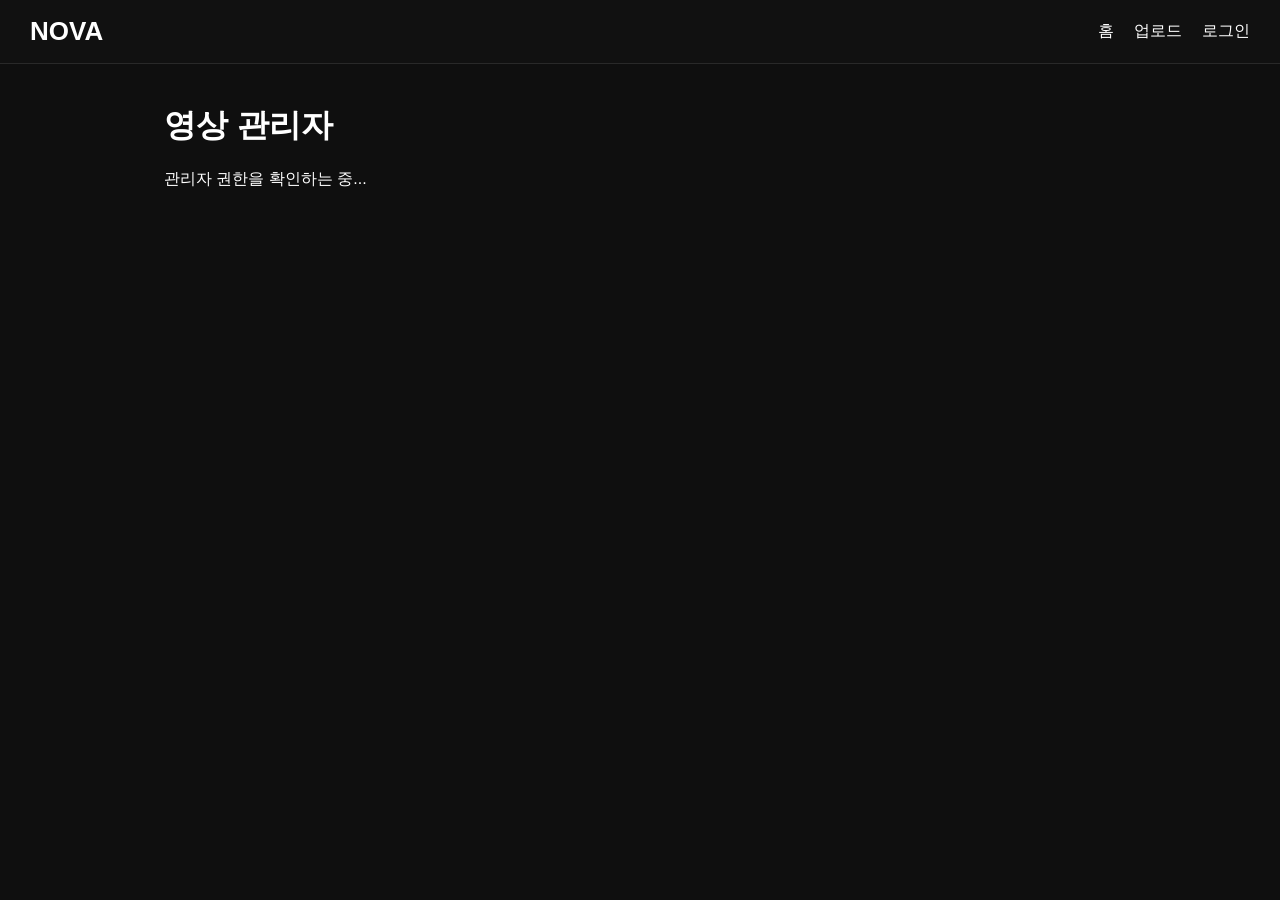
==== frontend/admin.html @ 3b0f762c "Add admin video management page" ====
<!DOCTYPE html>
<html lang="ko">
<head>
    <meta charset="UTF-8">
    <meta name="viewport" content="width=device-width, initial-scale=1.0">
    <title>NOVA 관리자</title>
    <link rel="stylesheet" href="style.css">
    <style>
        .admin-container { max-width: 1000px; margin: 40px auto; padding: 0 24px; }
        .admin-list { display: grid; gap: 12px; }
        .admin-video { display: flex; align-items: center; justify-content: space-between; gap: 20px; padding: 18px; background: #1b1b1b; border: 1px solid #333; border-radius: 8px; }
        .admin-video h2 { margin: 0 0 8px; font-size: 18px; }
        .admin-video p { margin: 0; color: #aaa; overflow-wrap: anywhere; }
        .admin-video button { flex: 0 0 auto; padding: 10px 16px; border: 0; border-radius: 5px; background: #a83232; color: white; cursor: pointer; }
        .admin-video button:disabled { opacity: .6; cursor: wait; }
        @media (max-width: 600px) { .admin-video { align-items: flex-start; flex-direction: column; } }
    </style>
</head>
<body>
<header class="navbar">
    <div class="logo">NOVA</div>
    <div class="nav-buttons"><a href="index.html">홈</a><a href="upload.html">업로드</a><a id="authLink" href="login.html">로그인</a></div>
</header>
<main class="admin-container">
    <h1>영상 관리자</h1>
    <p id="status" aria-live="polite">관리자 권한을 확인하는 중...</p>
    <section id="videoList" class="admin-list" aria-live="polite"></section>
</main>
<script type="module">
import { supabase } from "./supabase.js";
import { API_BASE_URL } from "./api-config.js";

const status = document.getElementById("status");
const videoList = document.getElementById("videoList");
const authLink = document.getElementById("authLink");
let accessToken = null;

function updateAuthLink(session) {
    if (session) {
        authLink.textContent = "로그아웃";
        authLink.href = "#logout";
        authLink.onclick = async event => {
            event.preventDefault();
            await supabase.auth.signOut();
            location.href = "index.html";
        };
    } else {
        authLink.textContent = "로그인";
        authLink.href = "login.html";
        authLink.onclick = null;
    }
}

async function apiRequest(url, options = {}) {
    const response = await fetch(url, {
        ...options,
        headers: { Authorization: `Bearer ${accessToken}`, ...(options.headers || {}) }
    });
    const result = await response.json().catch(() => ({}));
    if (!response.ok) throw new Error(result.detail || result.message || `요청 실패 (${response.status})`);
    return result;
}

function renderVideos(videos) {
    videoList.replaceChildren();
    if (!videos.length) {
        status.textContent = "등록된 영상이 없습니다.";
        return;
    }
    status.textContent = `전체 영상 ${videos.length}개`;
    for (const video of videos) {
        const row = document.createElement("article");
        row.className = "admin-video";
        const details = document.createElement("div");
        const title = document.createElement("h2");
        title.textContent = video.title || "제목 없음";
        const meta = document.createElement("p");
        meta.textContent = `ID: ${video.id} · 업로더: ${video.user_id || "정보 없음"}`;
        details.append(title, meta);
        const remove = document.createElement("button");
        remove.type = "button";
        remove.textContent = "영상 삭제";
        remove.addEventListener("click", () => deleteVideo(video, remove));
        row.append(details, remove);
        videoList.appendChild(row);
    }
}

async function loadVideos() {
    status.textContent = "관리자 권한을 확인하는 중...";
    try {
        const videos = await apiRequest(`${API_BASE_URL}/api/admin/videos`);
        renderVideos(videos);
    } catch (error) {
        status.textContent = error.message;
        videoList.replaceChildren();
    }
}

async function deleteVideo(video, button) {
    if (!confirm(`'${video.title}' 영상을 삭제할까요? 저장된 영상 파일도 함께 삭제됩니다.`)) return;
    button.disabled = true;
    button.textContent = "삭제 중...";
    try {
        await apiRequest(`${API_BASE_URL}/api/admin/videos/${encodeURIComponent(video.id)}`, { method: "DELETE" });
        await loadVideos();
    } catch (error) {
        status.textContent = `삭제 실패: ${error.message}`;
        button.disabled = false;
        button.textContent = "영상 삭제";
    }
}

const { data: { session } } = await supabase.auth.getSession();
updateAuthLink(session);
if (!session) {
    status.textContent = "관리자 로그인이 필요합니다. 로그인 후 다시 접속하세요.";
} else {
    accessToken = session.access_token;
    await loadVideos();
}
</script>
</body>
</html>
---- frontend/style.css ----
* {
    box-sizing: border-box;
}

body {
    margin: 0;
    font-family: Arial, sans-serif;
    background: #0f0f0f;
    color: white;
}

.navbar {
    height: 64px;
    display: flex;
    align-items: center;
    padding: 0 30px;
    border-bottom: 1px solid #292929;
    background: #111;
}

.logo {
    font-size: 26px;
    font-weight: bold;
    margin-right: 40px;
}

.search {
    display: flex;
    flex: 1;
    max-width: 600px;
}

.search input {
    flex: 1;
    padding: 12px;
    border: 1px solid #444;
    background: #1c1c1c;
    color: white;
    outline: none;
}

.search button {
    padding: 0 20px;
    border: none;
    background: #333;
    color: white;
    cursor: pointer;
}

.nav-buttons {
    margin-left: auto;
    display: flex;
    gap: 20px;
}

.nav-buttons a {
    color: white;
    text-decoration: none;
}

.container {
    padding: 30px;
}

.container h1 {
    margin-bottom: 25px;
}

.video-grid {
    display: grid;
    grid-template-columns: repeat(3, 1fr);
    gap: 25px;
}

.video-card {
    cursor: pointer;
}

.thumbnail {
    height: 190px;
    background: #242424;
    display: flex;
    align-items: center;
    justify-content: center;
    font-size: 28px;
    font-weight: bold;
    border-radius: 8px;
}

.video-card h2 {
    font-size: 17px;
    margin: 10px 0 5px;
}

.video-card p {
    margin: 0;
    color: #999;
    font-size: 14px;
}

@media (max-width: 800px) {
    .video-grid {
        grid-template-columns: 1fr;
    }

    .search {
        display: none;
    }
}
.upload-container {
    max-width: 700px;
    margin: 60px auto;
    padding: 30px;
}

.upload-container h1 {
    margin-bottom: 30px;
}

.upload-container input {
    display: block;
    margin-bottom: 20px;
}

.upload-container button {
    padding: 12px 25px;
    border: none;
    background: #333;
    color: white;
    cursor: pointer;
    border-radius: 5px;
}

.upload-container button:hover {
    background: #444;
}

#message {
    margin-top: 20px;
    color: #aaa;
}
.thumbnail-video {
    width: 100%;
    height: 190px;
    object-fit: cover;
    background: #242424;
    border-radius: 8px;
}

.player-container {
    max-width: 1000px;
    margin: 40px auto;
    padding: 20px;
}

.player-container video {
    width: 100%;
    max-height: 600px;
    background: black;
    border-radius: 8px;
}

.player-container h1 {
    margin-top: 20px;
}
.player-page {
    max-width: 1100px;
    margin: 40px auto;
    padding: 0 25px;
}

.player {
    width: 100%;
    background: #000;
    border-radius: 10px;
    overflow: hidden;
}

.player video {
    display: block;
    width: 100%;
    max-height: 650px;
    background: #000;
}

.player-page h1 {
    margin-top: 22px;
    margin-bottom: 8px;
    font-size: 24px;
}

#videoInfo {
    color: #999;
    margin: 0;
}
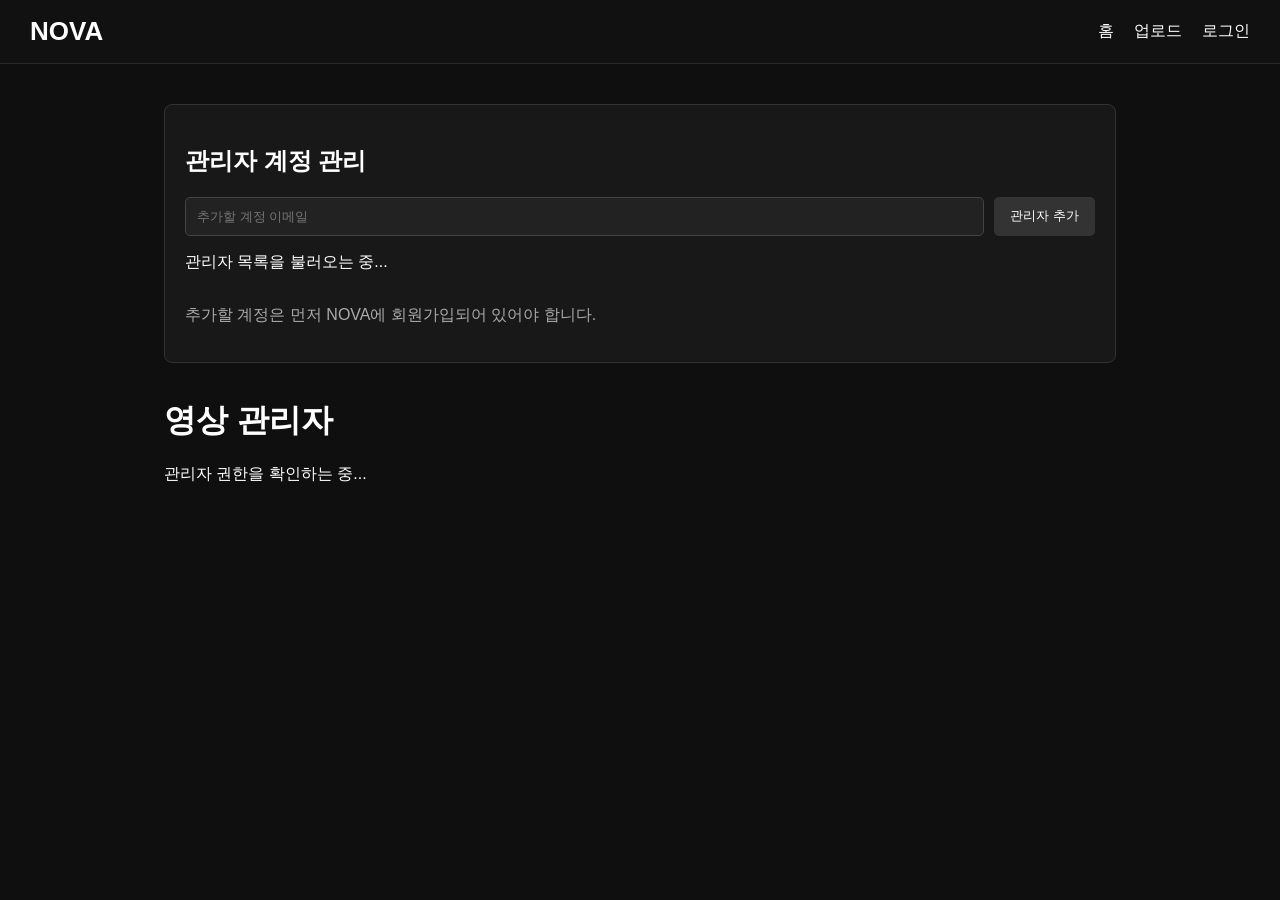
==== commit 3dfc10b2: "Add admin management and signup nicknames" ====
--- a/frontend/admin.html
+++ b/frontend/admin.html
@@ -13,6 +13,11 @@
         .admin-video p { margin: 0; color: #aaa; overflow-wrap: anywhere; }
         .admin-video button { flex: 0 0 auto; padding: 10px 16px; border: 0; border-radius: 5px; background: #a83232; color: white; cursor: pointer; }
         .admin-video button:disabled { opacity: .6; cursor: wait; }
+        .admin-managers { margin: 0 0 36px; padding: 20px; background: #181818; border: 1px solid #333; border-radius: 8px; }
+        .admin-managers form { display: flex; gap: 10px; }
+        .admin-managers input { flex: 1; min-width: 0; padding: 11px; background: #222; color: white; border: 1px solid #444; border-radius: 5px; }
+        .admin-managers button { padding: 10px 16px; color: white; background: #333; border: 0; border-radius: 5px; cursor: pointer; }
+        .admin-managers > p:last-child { color: #aaa; }
         @media (max-width: 600px) { .admin-video { align-items: flex-start; flex-direction: column; } }
     </style>
 </head>
@@ -22,6 +27,16 @@
     <div class="nav-buttons"><a href="index.html">홈</a><a href="upload.html">업로드</a><a id="authLink" href="login.html">로그인</a></div>
 </header>
 <main class="admin-container">
+    <section class="admin-managers">
+        <h2>관리자 계정 관리</h2>
+        <form id="adminForm">
+            <input id="adminEmail" type="email" placeholder="추가할 계정 이메일" required>
+            <button type="submit">관리자 추가</button>
+        </form>
+        <p id="adminStatus" aria-live="polite">관리자 목록을 불러오는 중...</p>
+        <div id="adminList" class="admin-list"></div>
+        <p>추가할 계정은 먼저 NOVA에 회원가입되어 있어야 합니다.</p>
+    </section>
     <h1>영상 관리자</h1>
     <p id="status" aria-live="polite">관리자 권한을 확인하는 중...</p>
     <section id="videoList" class="admin-list" aria-live="polite"></section>
@@ -32,8 +47,12 @@
 
 const status = document.getElementById("status");
 const videoList = document.getElementById("videoList");
+const adminStatus = document.getElementById("adminStatus");
+const adminList = document.getElementById("adminList");
+const adminForm = document.getElementById("adminForm");
 const authLink = document.getElementById("authLink");
 let accessToken = null;
+let currentUserId = null;
 
 function updateAuthLink(session) {
     if (session) {
@@ -97,6 +116,67 @@
     }
 }
 
+async function loadAdmins() {
+    try {
+        const admins = await apiRequest(`${API_BASE_URL}/api/admin/admins`);
+        adminList.replaceChildren();
+        adminStatus.textContent = `관리자 ${admins.length}명`;
+        for (const admin of admins) {
+            const row = document.createElement("article");
+            row.className = "admin-video";
+            const details = document.createElement("div");
+            const email = document.createElement("h2");
+            email.textContent = admin.email;
+            const id = document.createElement("p");
+            id.textContent = `${admin.id}${admin.root ? " · 초기 관리자" : ""}`;
+            details.append(email, id);
+            row.appendChild(details);
+            if (!admin.root && admin.id !== currentUserId) {
+                const remove = document.createElement("button");
+                remove.type = "button";
+                remove.textContent = "권한 해제";
+                remove.addEventListener("click", () => removeAdmin(admin, remove));
+                row.appendChild(remove);
+            }
+            adminList.appendChild(row);
+        }
+    } catch (error) {
+        adminStatus.textContent = `관리자 목록을 불러오지 못했습니다: ${error.message}`;
+    }
+}
+
+adminForm.addEventListener("submit", async event => {
+    event.preventDefault();
+    const emailInput = document.getElementById("adminEmail");
+    const email = emailInput.value.trim();
+    adminStatus.textContent = "관리자를 추가하는 중...";
+    try {
+        const result = await apiRequest(`${API_BASE_URL}/api/admin/admins`, {
+            method: "POST",
+            headers: { "Content-Type": "application/json" },
+            body: JSON.stringify({ email })
+        });
+        adminStatus.textContent = result.message;
+        emailInput.value = "";
+        await loadAdmins();
+    } catch (error) {
+        adminStatus.textContent = `추가 실패: ${error.message}`;
+    }
+});
+
+async function removeAdmin(admin, button) {
+    if (!confirm(`${admin.email} 계정의 관리자 권한을 해제할까요?`)) return;
+    button.disabled = true;
+    try {
+        const result = await apiRequest(`${API_BASE_URL}/api/admin/admins/${encodeURIComponent(admin.id)}`, { method: "DELETE" });
+        adminStatus.textContent = result.message;
+        await loadAdmins();
+    } catch (error) {
+        adminStatus.textContent = `해제 실패: ${error.message}`;
+        button.disabled = false;
+    }
+}
+
 async function deleteVideo(video, button) {
     if (!confirm(`'${video.title}' 영상을 삭제할까요? 저장된 영상 파일도 함께 삭제됩니다.`)) return;
     button.disabled = true;
@@ -115,9 +195,12 @@
 updateAuthLink(session);
 if (!session) {
     status.textContent = "관리자 로그인이 필요합니다. 로그인 후 다시 접속하세요.";
+    adminStatus.textContent = "관리자 로그인 후 이용할 수 있습니다.";
 } else {
     accessToken = session.access_token;
-    await loadVideos();
+    const { data: { user } } = await supabase.auth.getUser();
+    currentUserId = user?.id || null;
+    await Promise.all([loadVideos(), loadAdmins()]);
 }
 </script>
 </body>
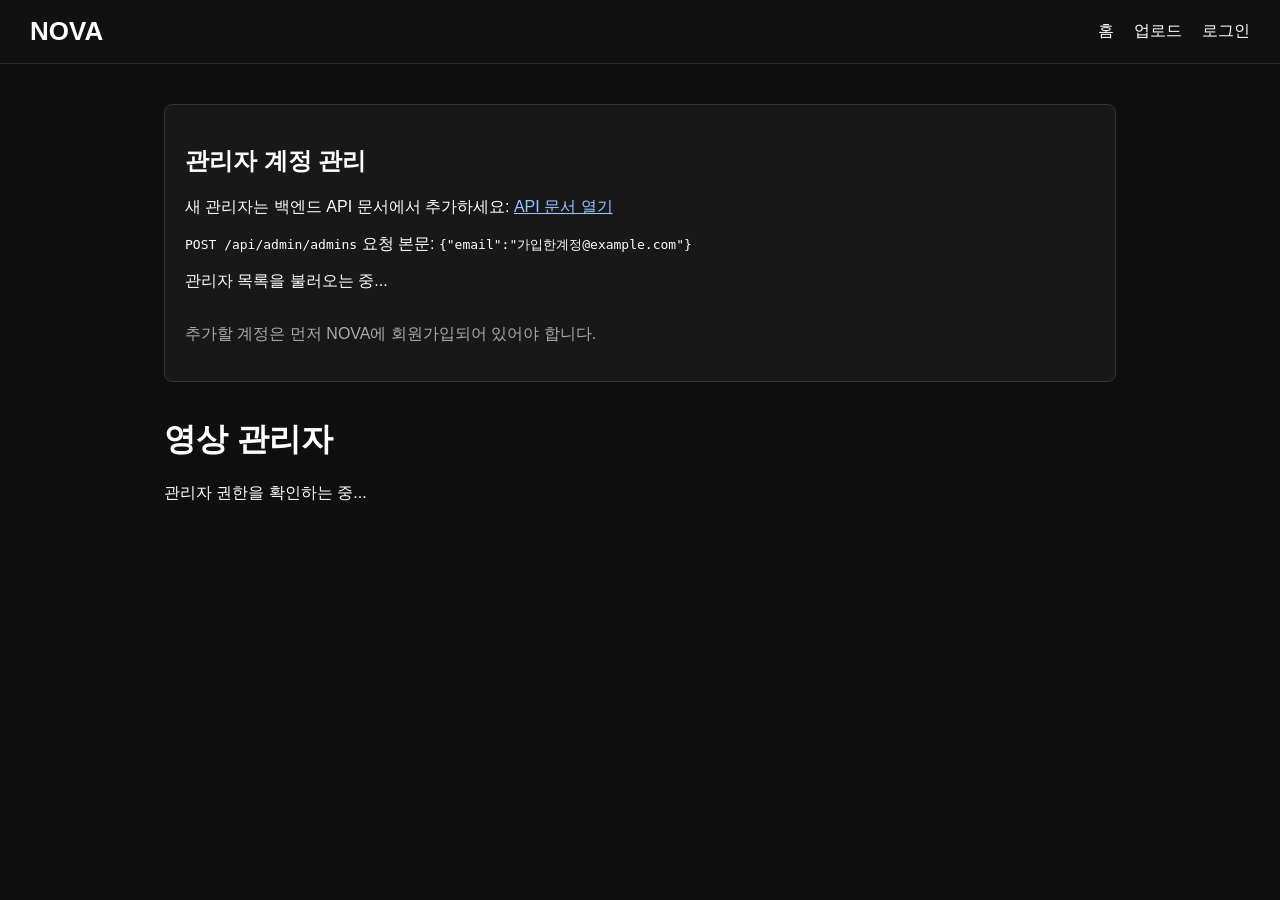
==== commit bd177a42: "Use API docs for adding admins" ====
--- a/frontend/admin.html
+++ b/frontend/admin.html
@@ -14,10 +14,8 @@
         .admin-video button { flex: 0 0 auto; padding: 10px 16px; border: 0; border-radius: 5px; background: #a83232; color: white; cursor: pointer; }
         .admin-video button:disabled { opacity: .6; cursor: wait; }
         .admin-managers { margin: 0 0 36px; padding: 20px; background: #181818; border: 1px solid #333; border-radius: 8px; }
-        .admin-managers form { display: flex; gap: 10px; }
-        .admin-managers input { flex: 1; min-width: 0; padding: 11px; background: #222; color: white; border: 1px solid #444; border-radius: 5px; }
-        .admin-managers button { padding: 10px 16px; color: white; background: #333; border: 0; border-radius: 5px; cursor: pointer; }
         .admin-managers > p:last-child { color: #aaa; }
+        .admin-managers a { color: #9ac5ff; }
         @media (max-width: 600px) { .admin-video { align-items: flex-start; flex-direction: column; } }
     </style>
 </head>
@@ -29,10 +27,8 @@
 <main class="admin-container">
     <section class="admin-managers">
         <h2>관리자 계정 관리</h2>
-        <form id="adminForm">
-            <input id="adminEmail" type="email" placeholder="추가할 계정 이메일" required>
-            <button type="submit">관리자 추가</button>
-        </form>
+        <p>새 관리자는 백엔드 API 문서에서 추가하세요: <a id="docsLink" href="#" target="_blank" rel="noopener">API 문서 열기</a></p>
+        <p><code>POST /api/admin/admins</code> 요청 본문: <code>{"email":"가입한계정@example.com"}</code></p>
         <p id="adminStatus" aria-live="polite">관리자 목록을 불러오는 중...</p>
         <div id="adminList" class="admin-list"></div>
         <p>추가할 계정은 먼저 NOVA에 회원가입되어 있어야 합니다.</p>
@@ -49,8 +45,8 @@
 const videoList = document.getElementById("videoList");
 const adminStatus = document.getElementById("adminStatus");
 const adminList = document.getElementById("adminList");
-const adminForm = document.getElementById("adminForm");
 const authLink = document.getElementById("authLink");
+document.getElementById("docsLink").href = `${API_BASE_URL.replace(/\/$/, "")}/docs`;
 let accessToken = null;
 let currentUserId = null;
 
@@ -145,25 +141,6 @@
     }
 }
 
-adminForm.addEventListener("submit", async event => {
-    event.preventDefault();
-    const emailInput = document.getElementById("adminEmail");
-    const email = emailInput.value.trim();
-    adminStatus.textContent = "관리자를 추가하는 중...";
-    try {
-        const result = await apiRequest(`${API_BASE_URL}/api/admin/admins`, {
-            method: "POST",
-            headers: { "Content-Type": "application/json" },
-            body: JSON.stringify({ email })
-        });
-        adminStatus.textContent = result.message;
-        emailInput.value = "";
-        await loadAdmins();
-    } catch (error) {
-        adminStatus.textContent = `추가 실패: ${error.message}`;
-    }
-});
-
 async function removeAdmin(admin, button) {
     if (!confirm(`${admin.email} 계정의 관리자 권한을 해제할까요?`)) return;
     button.disabled = true;
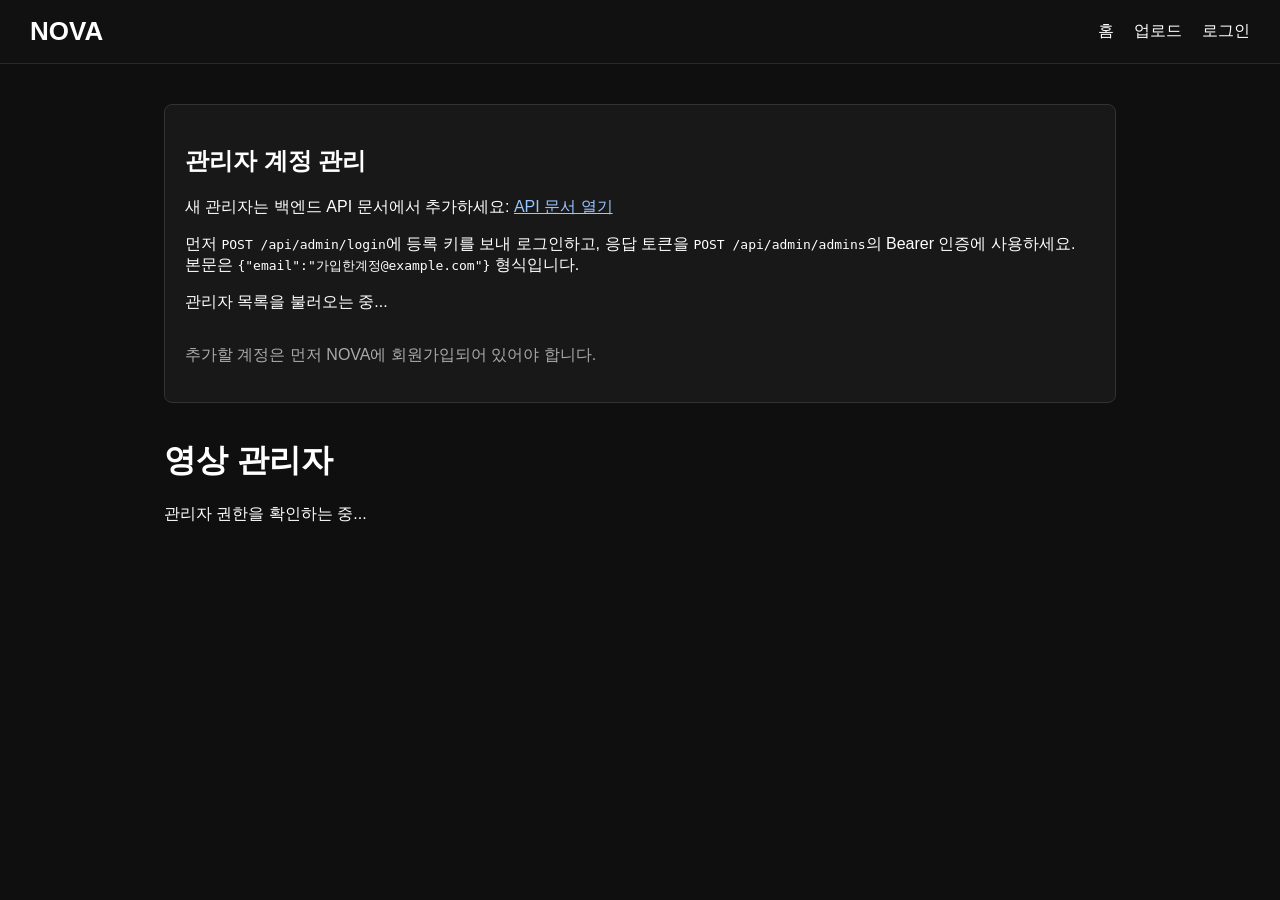
==== commit da4a24c2: "Add token login for admin provisioning" ====
--- a/frontend/admin.html
+++ b/frontend/admin.html
@@ -28,7 +28,7 @@
     <section class="admin-managers">
         <h2>관리자 계정 관리</h2>
         <p>새 관리자는 백엔드 API 문서에서 추가하세요: <a id="docsLink" href="#" target="_blank" rel="noopener">API 문서 열기</a></p>
-        <p><code>POST /api/admin/admins</code> 요청 본문: <code>{"email":"가입한계정@example.com"}</code></p>
+        <p>먼저 <code>POST /api/admin/login</code>에 등록 키를 보내 로그인하고, 응답 토큰을 <code>POST /api/admin/admins</code>의 Bearer 인증에 사용하세요. 본문은 <code>{"email":"가입한계정@example.com"}</code> 형식입니다.</p>
         <p id="adminStatus" aria-live="polite">관리자 목록을 불러오는 중...</p>
         <div id="adminList" class="admin-list"></div>
         <p>추가할 계정은 먼저 NOVA에 회원가입되어 있어야 합니다.</p>
@@ -127,7 +127,7 @@
             id.textContent = `${admin.id}${admin.root ? " · 초기 관리자" : ""}`;
             details.append(email, id);
             row.appendChild(details);
-            if (!admin.root && admin.id !== currentUserId) {
+            if (admin.id !== currentUserId) {
                 const remove = document.createElement("button");
                 remove.type = "button";
                 remove.textContent = "권한 해제";
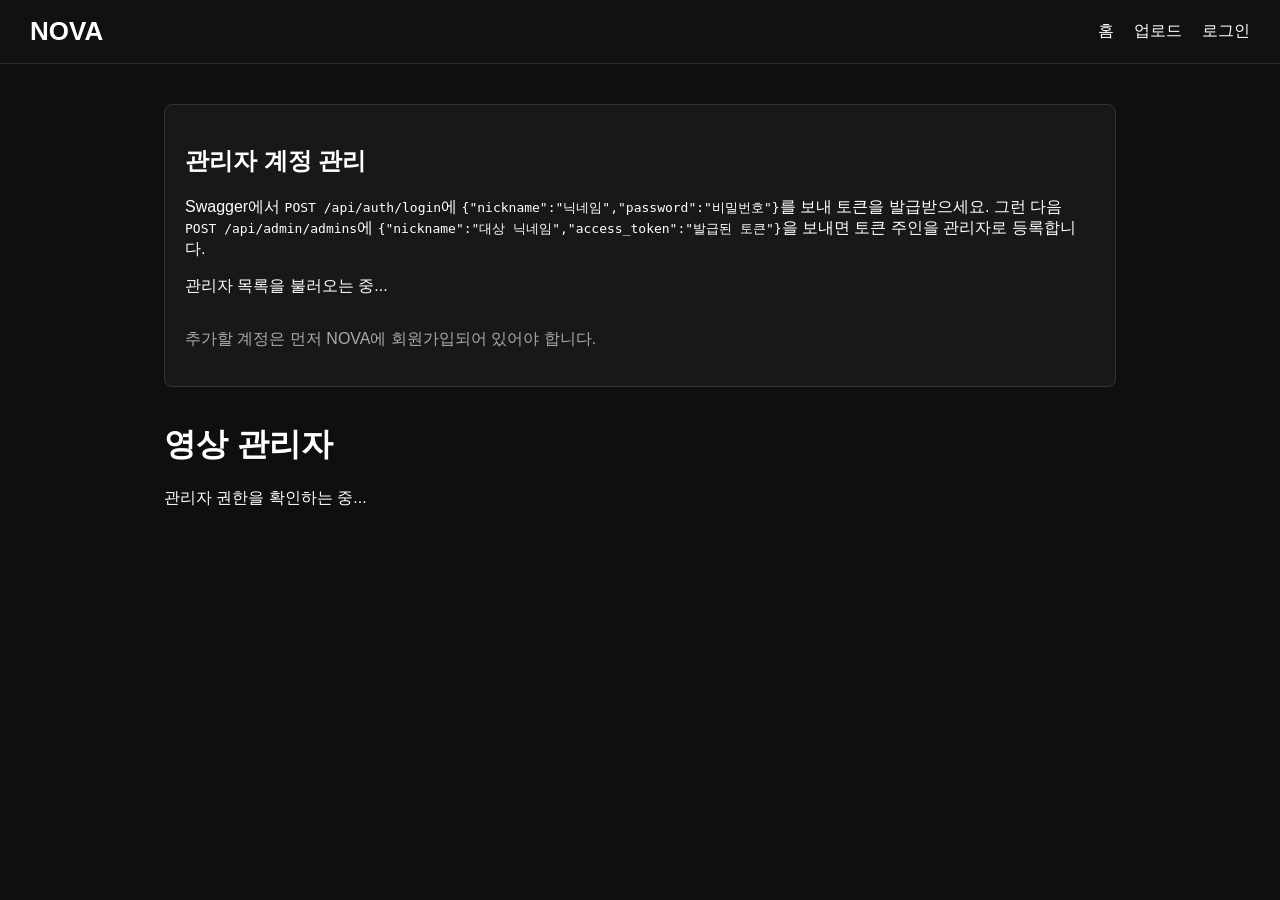
==== commit 3d486f91: "Use Swagger nickname login for admin promotion" ====
--- a/frontend/admin.html
+++ b/frontend/admin.html
@@ -27,8 +27,7 @@
 <main class="admin-container">
     <section class="admin-managers">
         <h2>관리자 계정 관리</h2>
-        <p>새 관리자는 백엔드 API 문서에서 추가하세요: <a id="docsLink" href="#" target="_blank" rel="noopener">API 문서 열기</a></p>
-        <p>먼저 <code>POST /api/admin/login</code>에 등록 키를 보내 로그인하고, 응답 토큰을 <code>POST /api/admin/admins</code>의 Bearer 인증에 사용하세요. 본문은 <code>{"email":"가입한계정@example.com"}</code> 형식입니다.</p>
+        <p>Swagger에서 <code>POST /api/auth/login</code>에 <code>{"nickname":"닉네임","password":"비밀번호"}</code>를 보내 토큰을 발급받으세요. 그런 다음 <code>POST /api/admin/admins</code>에 <code>{"nickname":"대상 닉네임","access_token":"발급된 토큰"}</code>을 보내면 토큰 주인을 관리자로 등록합니다.</p>
         <p id="adminStatus" aria-live="polite">관리자 목록을 불러오는 중...</p>
         <div id="adminList" class="admin-list"></div>
         <p>추가할 계정은 먼저 NOVA에 회원가입되어 있어야 합니다.</p>
@@ -124,7 +123,7 @@
             const email = document.createElement("h2");
             email.textContent = admin.email;
             const id = document.createElement("p");
-            id.textContent = `${admin.id}${admin.root ? " · 초기 관리자" : ""}`;
+            id.textContent = admin.id;
             details.append(email, id);
             row.appendChild(details);
             if (admin.id !== currentUserId) {
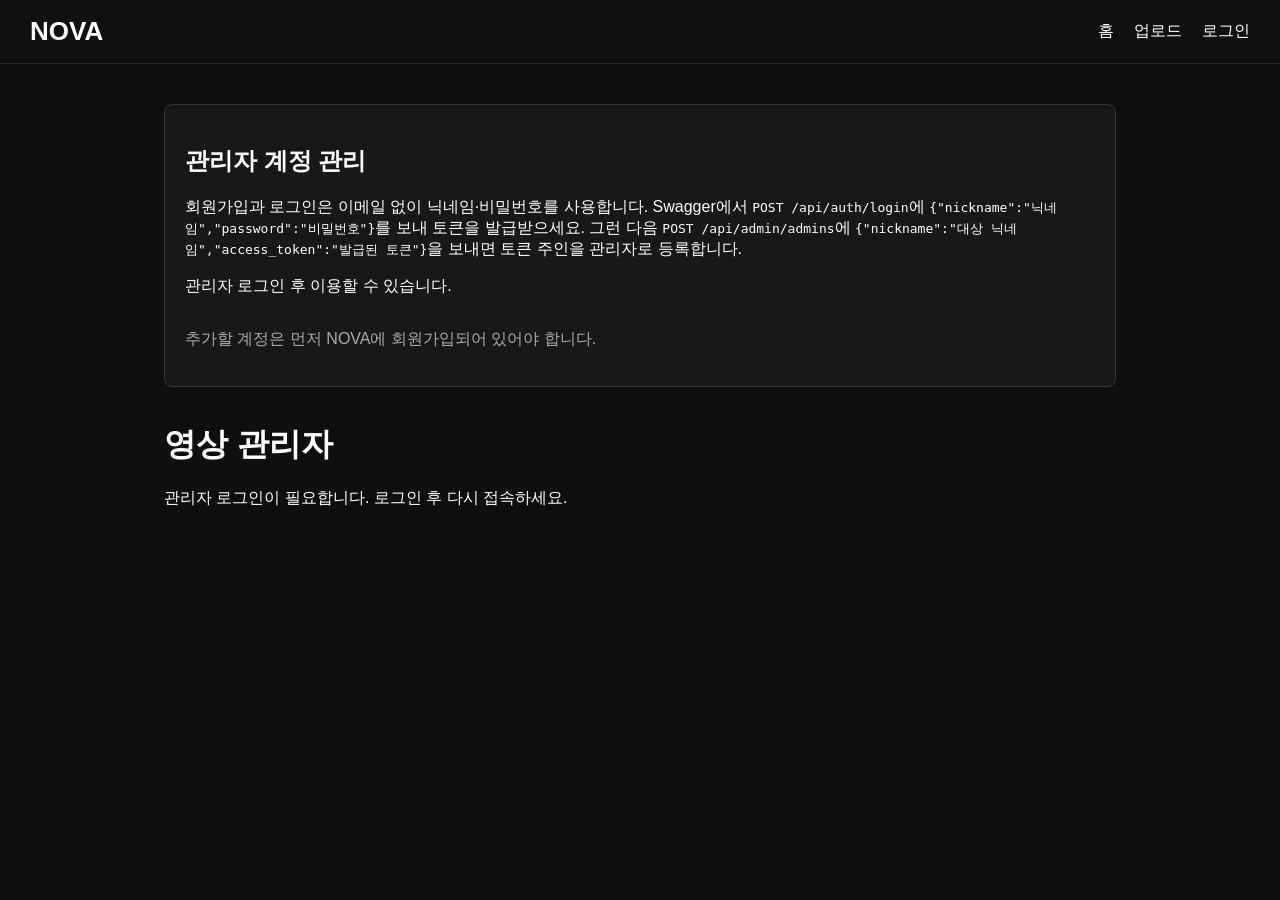
==== commit 236a5e0e: "Replace Supabase Auth with nickname accounts" ====
--- a/frontend/admin.html
+++ b/frontend/admin.html
@@ -27,7 +27,7 @@
 <main class="admin-container">
     <section class="admin-managers">
         <h2>관리자 계정 관리</h2>
-        <p>Swagger에서 <code>POST /api/auth/login</code>에 <code>{"nickname":"닉네임","password":"비밀번호"}</code>를 보내 토큰을 발급받으세요. 그런 다음 <code>POST /api/admin/admins</code>에 <code>{"nickname":"대상 닉네임","access_token":"발급된 토큰"}</code>을 보내면 토큰 주인을 관리자로 등록합니다.</p>
+        <p>회원가입과 로그인은 이메일 없이 닉네임·비밀번호를 사용합니다. Swagger에서 <code>POST /api/auth/login</code>에 <code>{"nickname":"닉네임","password":"비밀번호"}</code>를 보내 토큰을 발급받으세요. 그런 다음 <code>POST /api/admin/admins</code>에 <code>{"nickname":"대상 닉네임","access_token":"발급된 토큰"}</code>을 보내면 토큰 주인을 관리자로 등록합니다.</p>
         <p id="adminStatus" aria-live="polite">관리자 목록을 불러오는 중...</p>
         <div id="adminList" class="admin-list"></div>
         <p>추가할 계정은 먼저 NOVA에 회원가입되어 있어야 합니다.</p>
@@ -37,7 +37,6 @@
     <section id="videoList" class="admin-list" aria-live="polite"></section>
 </main>
 <script type="module">
-import { supabase } from "./supabase.js";
 import { API_BASE_URL } from "./api-config.js";
 
 const status = document.getElementById("status");
@@ -45,8 +44,7 @@
 const adminStatus = document.getElementById("adminStatus");
 const adminList = document.getElementById("adminList");
 const authLink = document.getElementById("authLink");
-document.getElementById("docsLink").href = `${API_BASE_URL.replace(/\/$/, "")}/docs`;
-let accessToken = null;
+let accessToken = localStorage.getItem("nova_access_token");
 let currentUserId = null;
 
 function updateAuthLink(session) {
@@ -55,7 +53,8 @@
         authLink.href = "#logout";
         authLink.onclick = async event => {
             event.preventDefault();
-            await supabase.auth.signOut();
+            localStorage.removeItem("nova_access_token");
+            localStorage.removeItem("nova_user");
             location.href = "index.html";
         };
     } else {
@@ -89,7 +88,7 @@
         const title = document.createElement("h2");
         title.textContent = video.title || "제목 없음";
         const meta = document.createElement("p");
-        meta.textContent = `ID: ${video.id} · 업로더: ${video.user_id || "정보 없음"}`;
+        meta.textContent = `ID: ${video.id} · 업로더: ${video.uploader_name || "정보 없음"}`;
         details.append(title, meta);
         const remove = document.createElement("button");
         remove.type = "button";
@@ -120,11 +119,11 @@
             const row = document.createElement("article");
             row.className = "admin-video";
             const details = document.createElement("div");
-            const email = document.createElement("h2");
-            email.textContent = admin.email;
+            const nickname = document.createElement("h2");
+            nickname.textContent = admin.nickname;
             const id = document.createElement("p");
             id.textContent = admin.id;
-            details.append(email, id);
+            details.append(nickname, id);
             row.appendChild(details);
             if (admin.id !== currentUserId) {
                 const remove = document.createElement("button");
@@ -141,7 +140,7 @@
 }
 
 async function removeAdmin(admin, button) {
-    if (!confirm(`${admin.email} 계정의 관리자 권한을 해제할까요?`)) return;
+    if (!confirm(`${admin.nickname} 계정의 관리자 권한을 해제할까요?`)) return;
     button.disabled = true;
     try {
         const result = await apiRequest(`${API_BASE_URL}/api/admin/admins/${encodeURIComponent(admin.id)}`, { method: "DELETE" });
@@ -167,16 +166,24 @@
     }
 }
 
-const { data: { session } } = await supabase.auth.getSession();
-updateAuthLink(session);
-if (!session) {
+updateAuthLink(accessToken);
+if (!accessToken) {
     status.textContent = "관리자 로그인이 필요합니다. 로그인 후 다시 접속하세요.";
     adminStatus.textContent = "관리자 로그인 후 이용할 수 있습니다.";
 } else {
-    accessToken = session.access_token;
-    const { data: { user } } = await supabase.auth.getUser();
-    currentUserId = user?.id || null;
-    await Promise.all([loadVideos(), loadAdmins()]);
+    try {
+        const user = await apiRequest(`${API_BASE_URL}/api/auth/me`);
+        currentUserId = user.id;
+        if (!user.is_admin) {
+            status.textContent = "관리자 권한이 필요합니다.";
+            adminStatus.textContent = "관리자 권한이 필요합니다.";
+        } else {
+            await Promise.all([loadVideos(), loadAdmins()]);
+        }
+    } catch (error) {
+        status.textContent = error.message;
+        adminStatus.textContent = error.message;
+    }
 }
 </script>
 </body>
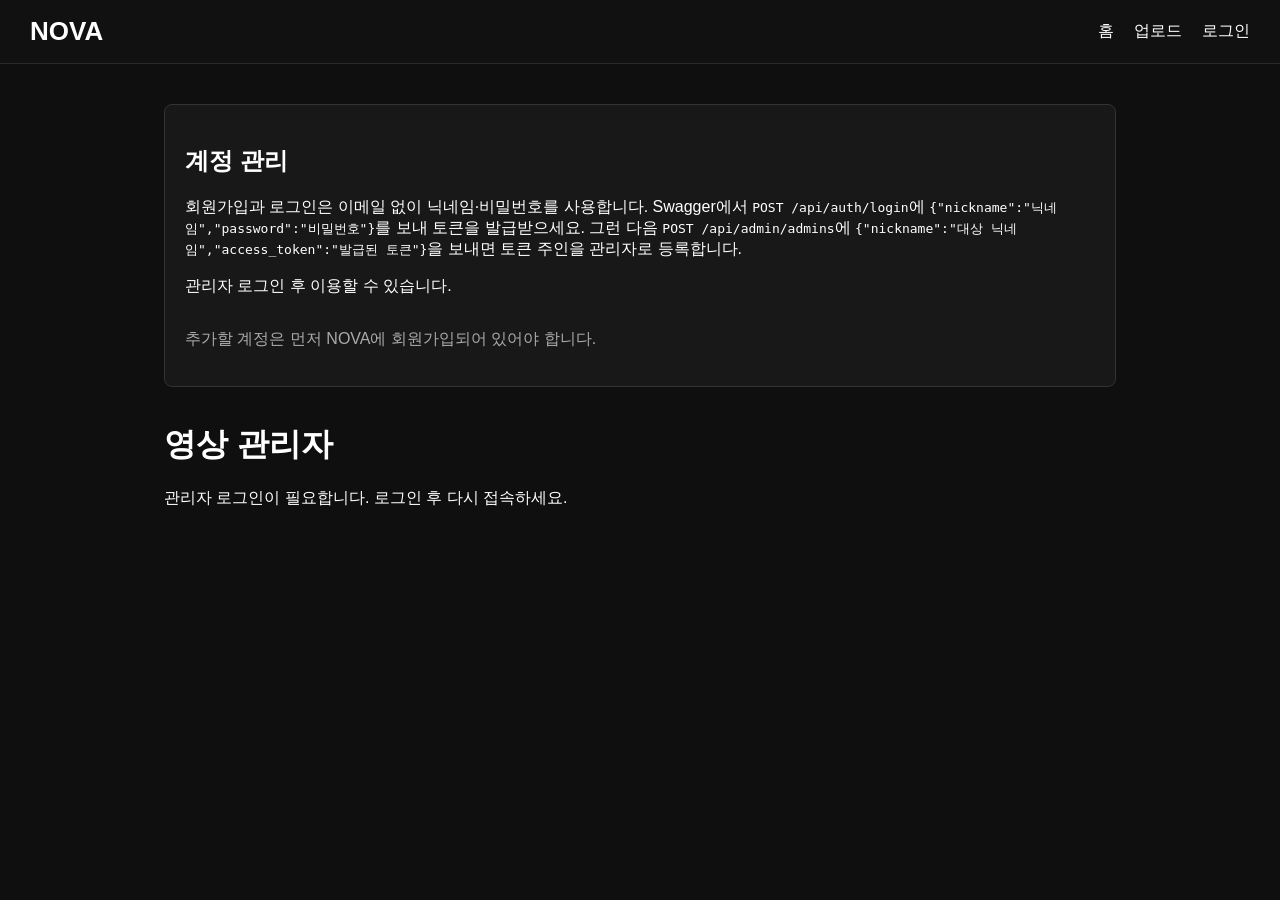
==== commit 09186b6d: "Add account management to admin panel" ====
--- a/frontend/admin.html
+++ b/frontend/admin.html
@@ -26,9 +26,9 @@
 </header>
 <main class="admin-container">
     <section class="admin-managers">
-        <h2>관리자 계정 관리</h2>
+        <h2>계정 관리</h2>
         <p>회원가입과 로그인은 이메일 없이 닉네임·비밀번호를 사용합니다. Swagger에서 <code>POST /api/auth/login</code>에 <code>{"nickname":"닉네임","password":"비밀번호"}</code>를 보내 토큰을 발급받으세요. 그런 다음 <code>POST /api/admin/admins</code>에 <code>{"nickname":"대상 닉네임","access_token":"발급된 토큰"}</code>을 보내면 토큰 주인을 관리자로 등록합니다.</p>
-        <p id="adminStatus" aria-live="polite">관리자 목록을 불러오는 중...</p>
+        <p id="adminStatus" aria-live="polite">계정 목록을 불러오는 중...</p>
         <div id="adminList" class="admin-list"></div>
         <p>추가할 계정은 먼저 NOVA에 회원가입되어 있어야 합니다.</p>
     </section>
@@ -110,44 +110,73 @@
     }
 }
 
-async function loadAdmins() {
-    try {
-        const admins = await apiRequest(`${API_BASE_URL}/api/admin/admins`);
+async function loadAccounts() {
+    try {
+        const users = await apiRequest(`${API_BASE_URL}/api/admin/users`);
         adminList.replaceChildren();
-        adminStatus.textContent = `관리자 ${admins.length}명`;
-        for (const admin of admins) {
+        const admins = users.filter(user => user.is_admin).length;
+        adminStatus.textContent = `전체 계정 ${users.length}개 · 관리자 ${admins}명`;
+        for (const user of users) {
             const row = document.createElement("article");
             row.className = "admin-video";
             const details = document.createElement("div");
             const nickname = document.createElement("h2");
-            nickname.textContent = admin.nickname;
-            const id = document.createElement("p");
-            id.textContent = admin.id;
-            details.append(nickname, id);
+            nickname.textContent = `${user.nickname}${user.id === currentUserId ? " (내 계정)" : ""}`;
+            const meta = document.createElement("p");
+            const created = user.created_at ? new Date(user.created_at).toLocaleString("ko-KR") : "날짜 정보 없음";
+            meta.textContent = `${user.is_admin ? "관리자" : "일반 회원"} · 가입일 ${created}`;
+            details.append(nickname, meta);
             row.appendChild(details);
-            if (admin.id !== currentUserId) {
-                const remove = document.createElement("button");
-                remove.type = "button";
-                remove.textContent = "권한 해제";
-                remove.addEventListener("click", () => removeAdmin(admin, remove));
-                row.appendChild(remove);
-            }
+            const actions = document.createElement("div");
+            actions.style.display = "flex";
+            actions.style.gap = "8px";
+            actions.style.flexWrap = "wrap";
+            const roleButton = document.createElement("button");
+            roleButton.style.background = user.is_admin ? "#555" : "#246b45";
+            roleButton.textContent = user.is_admin ? "관리자 해제" : "관리자 지정";
+            roleButton.disabled = user.id === currentUserId;
+            roleButton.title = user.id === currentUserId ? "현재 로그인한 계정의 권한은 이 화면에서 변경할 수 없습니다." : "";
+            roleButton.addEventListener("click", () => changeRole(user, !user.is_admin, roleButton));
+            const deleteButton = document.createElement("button");
+            deleteButton.textContent = "계정 삭제";
+            deleteButton.disabled = user.id === currentUserId;
+            deleteButton.title = user.id === currentUserId ? "현재 로그인한 계정은 삭제할 수 없습니다." : "";
+            deleteButton.addEventListener("click", () => deleteAccount(user, deleteButton));
+            actions.append(roleButton, deleteButton);
+            row.appendChild(actions);
             adminList.appendChild(row);
         }
     } catch (error) {
-        adminStatus.textContent = `관리자 목록을 불러오지 못했습니다: ${error.message}`;
-    }
-}
-
-async function removeAdmin(admin, button) {
-    if (!confirm(`${admin.nickname} 계정의 관리자 권한을 해제할까요?`)) return;
+        adminStatus.textContent = `계정 목록을 불러오지 못했습니다: ${error.message}`;
+    }
+}
+
+async function changeRole(user, isAdmin, button) {
+    if (!confirm(`${user.nickname} 계정을 ${isAdmin ? "관리자로 지정" : "일반 회원으로 변경"}할까요?`)) return;
     button.disabled = true;
     try {
-        const result = await apiRequest(`${API_BASE_URL}/api/admin/admins/${encodeURIComponent(admin.id)}`, { method: "DELETE" });
+        const result = await apiRequest(`${API_BASE_URL}/api/admin/users/${encodeURIComponent(user.id)}`, {
+            method: "PATCH",
+            headers: { "Content-Type": "application/json" },
+            body: JSON.stringify({ is_admin: isAdmin })
+        });
         adminStatus.textContent = result.message;
-        await loadAdmins();
-    } catch (error) {
-        adminStatus.textContent = `해제 실패: ${error.message}`;
+        await loadAccounts();
+    } catch (error) {
+        adminStatus.textContent = `권한 변경 실패: ${error.message}`;
+        button.disabled = false;
+    }
+}
+
+async function deleteAccount(user, button) {
+    if (!confirm(`${user.nickname} 계정을 삭제할까요? 이 계정이 올린 영상과 저장 파일은 유지됩니다.`)) return;
+    button.disabled = true;
+    try {
+        const result = await apiRequest(`${API_BASE_URL}/api/admin/users/${encodeURIComponent(user.id)}`, { method: "DELETE" });
+        adminStatus.textContent = result.message;
+        await loadAccounts();
+    } catch (error) {
+        adminStatus.textContent = `계정 삭제 실패: ${error.message}`;
         button.disabled = false;
     }
 }
@@ -178,7 +207,7 @@
             status.textContent = "관리자 권한이 필요합니다.";
             adminStatus.textContent = "관리자 권한이 필요합니다.";
         } else {
-            await Promise.all([loadVideos(), loadAdmins()]);
+            await Promise.all([loadVideos(), loadAccounts()]);
         }
     } catch (error) {
         status.textContent = error.message;
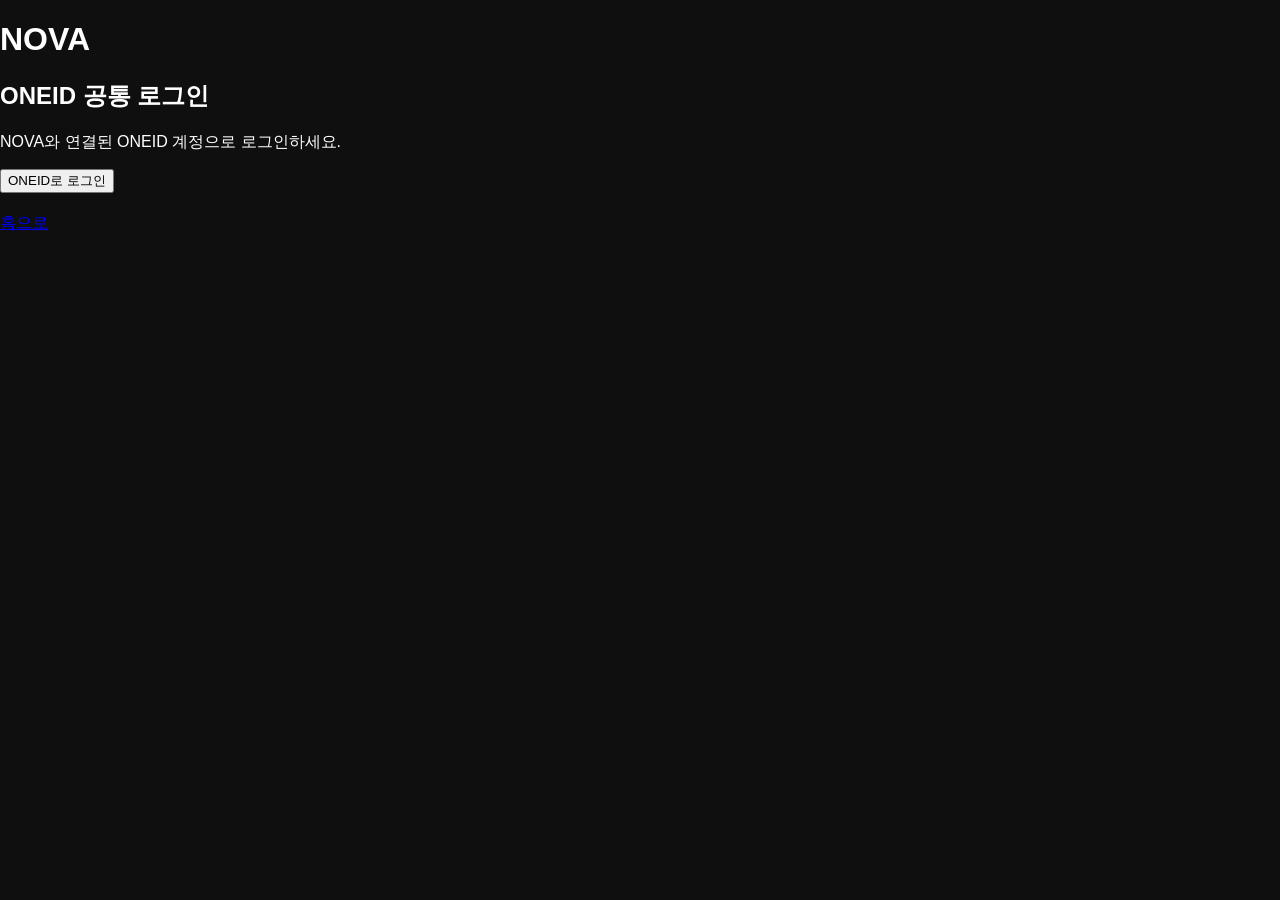
==== commit d2eb0315: "feat: add admin page (admin.html), clickable admin button, and video delete API" ====
--- a/frontend/admin.html
+++ b/frontend/admin.html
@@ -3,217 +3,280 @@
 <head>
     <meta charset="UTF-8">
     <meta name="viewport" content="width=device-width, initial-scale=1.0">
-    <title>NOVA 관리자</title>
+    <title>NOVA 관리자 대시보드</title>
     <link rel="stylesheet" href="style.css">
     <style>
-        .admin-container { max-width: 1000px; margin: 40px auto; padding: 0 24px; }
-        .admin-list { display: grid; gap: 12px; }
-        .admin-video { display: flex; align-items: center; justify-content: space-between; gap: 20px; padding: 18px; background: #1b1b1b; border: 1px solid #333; border-radius: 8px; }
-        .admin-video h2 { margin: 0 0 8px; font-size: 18px; }
-        .admin-video p { margin: 0; color: #aaa; overflow-wrap: anywhere; }
-        .admin-video button { flex: 0 0 auto; padding: 10px 16px; border: 0; border-radius: 5px; background: #a83232; color: white; cursor: pointer; }
-        .admin-video button:disabled { opacity: .6; cursor: wait; }
-        .admin-managers { margin: 0 0 36px; padding: 20px; background: #181818; border: 1px solid #333; border-radius: 8px; }
-        .admin-managers > p:last-child { color: #aaa; }
-        .admin-managers a { color: #9ac5ff; }
-        @media (max-width: 600px) { .admin-video { align-items: flex-start; flex-direction: column; } }
+        .admin-header {
+            display: flex;
+            align-items: center;
+            justify-content: space-between;
+            margin-bottom: 24px;
+        }
+        .admin-title-area {
+            display: flex;
+            align-items: baseline;
+            gap: 12px;
+        }
+        .video-count-badge {
+            background: #2a2a2a;
+            color: #4da6ff;
+            font-size: 14px;
+            font-weight: bold;
+            padding: 4px 10px;
+            border-radius: 20px;
+            border: 1px solid #444;
+        }
+        .admin-table {
+            width: 100%;
+            border-collapse: collapse;
+            background: #181818;
+            border-radius: 8px;
+            overflow: hidden;
+            border: 1px solid #292929;
+        }
+        .admin-table th, .admin-table td {
+            padding: 14px 18px;
+            text-align: left;
+            border-bottom: 1px solid #282828;
+        }
+        .admin-table th {
+            background: #202020;
+            color: #aaa;
+            font-size: 13px;
+            text-transform: uppercase;
+            font-weight: 600;
+        }
+        .admin-table tr:hover {
+            background: #222;
+        }
+        .admin-thumb {
+            width: 90px;
+            height: 52px;
+            background: #000;
+            border-radius: 4px;
+            object-fit: cover;
+        }
+        .video-link {
+            color: #fff;
+            text-decoration: none;
+            font-weight: bold;
+        }
+        .video-link:hover {
+            color: #4da6ff;
+            text-decoration: underline;
+        }
+        .delete-btn {
+            background: #e50914;
+            color: white;
+            border: none;
+            padding: 6px 14px;
+            border-radius: 4px;
+            cursor: pointer;
+            font-weight: bold;
+            font-size: 13px;
+            transition: background 0.15s;
+        }
+        .delete-btn:hover {
+            background: #ff2a38;
+        }
+        .delete-btn:disabled {
+            background: #555;
+            cursor: not-allowed;
+        }
+        .admin-search-bar {
+            margin-bottom: 20px;
+            display: flex;
+            max-width: 400px;
+        }
+        .admin-search-bar input {
+            flex: 1;
+            padding: 10px 14px;
+            background: #1c1c1c;
+            border: 1px solid #444;
+            color: white;
+            border-radius: 4px;
+            outline: none;
+        }
     </style>
 </head>
 <body>
 <header class="navbar">
-    <div class="logo">NOVA</div>
-    <div class="nav-buttons"><a href="index.html">홈</a><a href="upload.html">업로드</a><a id="authLink" href="login.html">로그인</a></div>
+    <div class="logo">NOVA <span style="font-size: 13px; background: #e50914; padding: 2px 8px; border-radius: 4px; vertical-align: middle; margin-left: 8px;">ADMIN</span></div>
+    <div class="nav-buttons" id="navButtons">
+        <a href="index.html">홈으로</a>
+        <a href="upload.html">업로드</a>
+    </div>
 </header>
-<main class="admin-container">
-    <section class="admin-managers">
-        <h2>계정 관리</h2>
-        <p>회원가입과 로그인은 이메일 없이 닉네임·비밀번호를 사용합니다. Swagger에서 <code>POST /api/auth/login</code>에 <code>{"nickname":"닉네임","password":"비밀번호"}</code>를 보내 토큰을 발급받으세요. 그런 다음 <code>POST /api/admin/admins</code>에 <code>{"nickname":"대상 닉네임","access_token":"발급된 토큰"}</code>을 보내면 토큰 주인을 관리자로 등록합니다.</p>
-        <p id="adminStatus" aria-live="polite">계정 목록을 불러오는 중...</p>
-        <div id="adminList" class="admin-list"></div>
-        <p>추가할 계정은 먼저 NOVA에 회원가입되어 있어야 합니다.</p>
-    </section>
-    <h1>영상 관리자</h1>
-    <p id="status" aria-live="polite">관리자 권한을 확인하는 중...</p>
-    <section id="videoList" class="admin-list" aria-live="polite"></section>
+
+<main class="container">
+    <div class="admin-header">
+        <div class="admin-title-area">
+            <h1>영상 통합 관리</h1>
+            <span class="video-count-badge" id="videoCount">0개 영상</span>
+        </div>
+    </div>
+
+    <div class="admin-search-bar">
+        <input id="searchInput" type="search" placeholder="영상 제목 검색..." aria-label="영상 제목 검색">
+    </div>
+
+    <div style="overflow-x: auto;">
+        <table class="admin-table">
+            <thead>
+                <tr>
+                    <th style="width: 110px;">미리보기</th>
+                    <th>제목</th>
+                    <th style="width: 180px;">등록일시</th>
+                    <th style="width: 100px; text-align: center;">관리</th>
+                </tr>
+            </thead>
+            <tbody id="videoTableBody">
+                <tr><td colspan="4" style="text-align: center; color: #888; padding: 40px;">영상 목록을 불러오는 중...</td></tr>
+            </tbody>
+        </table>
+    </div>
 </main>
+
 <script type="module">
 import { API_BASE_URL } from "./api-config.js";
-
-const status = document.getElementById("status");
-const videoList = document.getElementById("videoList");
-const adminStatus = document.getElementById("adminStatus");
-const adminList = document.getElementById("adminList");
-const authLink = document.getElementById("authLink");
-let accessToken = localStorage.getItem("nova_access_token");
-let currentUserId = null;
-
-function updateAuthLink(session) {
-    if (session) {
-        authLink.textContent = "로그아웃";
-        authLink.href = "#logout";
-        authLink.onclick = async event => {
-            event.preventDefault();
-            localStorage.removeItem("nova_access_token");
-            localStorage.removeItem("nova_user");
+import { ONEID_API_URL, ONEID_TOKEN_KEY } from "./oneid-config.js";
+import { initAuthNav } from "./auth-nav.js";
+
+const tableBody = document.getElementById("videoTableBody");
+const videoCount = document.getElementById("videoCount");
+const searchInput = document.getElementById("searchInput");
+
+let allVideos = [];
+let token = sessionStorage.getItem(ONEID_TOKEN_KEY) || localStorage.getItem(ONEID_TOKEN_KEY);
+
+async function checkAdminAuth() {
+    if (!token) {
+        alert("관리자 로그인이 필요합니다.");
+        location.href = "login.html?returnTo=admin.html";
+        return false;
+    }
+
+    try {
+        const res = await fetch(`${ONEID_API_URL}/api/auth/me`, {
+            headers: { Authorization: `Bearer ${token}` }
+        });
+        if (!res.ok) {
+            alert("로그인이 만료되었습니다.");
+            location.href = "login.html?returnTo=admin.html";
+            return false;
+        }
+        const user = await res.json();
+        if (!user.is_admin && user.role !== "admin") {
+            alert("관리자만 접근할 수 있는 페이지입니다.");
             location.href = "index.html";
-        };
-    } else {
-        authLink.textContent = "로그인";
-        authLink.href = "login.html";
-        authLink.onclick = null;
-    }
-}
-
-async function apiRequest(url, options = {}) {
-    const response = await fetch(url, {
-        ...options,
-        headers: { Authorization: `Bearer ${accessToken}`, ...(options.headers || {}) }
+            return false;
+        }
+        return true;
+    } catch {
+        // 오프라인/네트워크 에러 시 캐시 확인
+        const cached = JSON.parse(sessionStorage.getItem("nova_user") || localStorage.getItem("nova_user") || "{}");
+        if (!cached.is_admin && cached.role !== "admin") {
+            alert("관리자 권한이 필요합니다.");
+            location.href = "index.html";
+            return false;
+        }
+        return true;
+    }
+}
+
+function renderTable(query = "") {
+    const q = query.trim().toLowerCase();
+    const filtered = allVideos.filter(v => (v.title || "").toLowerCase().includes(q));
+    videoCount.textContent = `총 ${filtered.length}개 영상`;
+
+    tableBody.replaceChildren();
+
+    if (filtered.length === 0) {
+        const tr = document.createElement("tr");
+        tr.innerHTML = `<td colspan="4" style="text-align: center; color: #888; padding: 40px;">${q ? "검색 결과가 없습니다." : "등록된 영상이 없습니다."}</td>`;
+        tableBody.appendChild(tr);
+        return;
+    }
+
+    filtered.forEach(v => {
+        const tr = document.createElement("tr");
+        const dateStr = v.created_at ? new Date(v.created_at).toLocaleString("ko-KR") : "-";
+
+        tr.innerHTML = `
+            <td>
+                <video class="admin-thumb" src="${v.url}" muted preload="metadata"></video>
+            </td>
+            <td>
+                <a class="video-link" href="player.html?video=${encodeURIComponent(v.id)}" target="_blank">${escapeHtml(v.title || "제목 없음")}</a>
+            </td>
+            <td style="color: #aaa; font-size: 13px;">${dateStr}</td>
+            <td style="text-align: center;">
+                <button class="delete-btn" data-id="${v.id}">삭제</button>
+            </td>
+        `;
+
+        const btn = tr.querySelector(".delete-btn");
+        btn.addEventListener("click", () => handleDelete(v.id, v.title, btn));
+        tableBody.appendChild(tr);
     });
-    const result = await response.json().catch(() => ({}));
-    if (!response.ok) throw new Error(result.detail || result.message || `요청 실패 (${response.status})`);
-    return result;
-}
-
-function renderVideos(videos) {
-    videoList.replaceChildren();
-    if (!videos.length) {
-        status.textContent = "등록된 영상이 없습니다.";
+}
+
+function escapeHtml(str) {
+    return String(str)
+        .replace(/&/g, "&amp;")
+        .replace(/</g, "&lt;")
+        .replace(/>/g, "&gt;")
+        .replace(/"/g, "&quot;")
+        .replace(/'/g, "&#039;");
+}
+
+async function handleDelete(videoId, videoTitle, button) {
+    if (!confirm(`정말 "${videoTitle}" 영상을 영구 삭제하시겠습니까?`)) {
         return;
     }
-    status.textContent = `전체 영상 ${videos.length}개`;
-    for (const video of videos) {
-        const row = document.createElement("article");
-        row.className = "admin-video";
-        const details = document.createElement("div");
-        const title = document.createElement("h2");
-        title.textContent = video.title || "제목 없음";
-        const meta = document.createElement("p");
-        meta.textContent = `ID: ${video.id} · 업로더: ${video.uploader_name || "정보 없음"}`;
-        details.append(title, meta);
-        const remove = document.createElement("button");
-        remove.type = "button";
-        remove.textContent = "영상 삭제";
-        remove.addEventListener("click", () => deleteVideo(video, remove));
-        row.append(details, remove);
-        videoList.appendChild(row);
-    }
-}
-
-async function loadVideos() {
-    status.textContent = "관리자 권한을 확인하는 중...";
-    try {
-        const videos = await apiRequest(`${API_BASE_URL}/api/admin/videos`);
-        renderVideos(videos);
-    } catch (error) {
-        status.textContent = error.message;
-        videoList.replaceChildren();
-    }
-}
-
-async function loadAccounts() {
-    try {
-        const users = await apiRequest(`${API_BASE_URL}/api/admin/users`);
-        adminList.replaceChildren();
-        const admins = users.filter(user => user.is_admin).length;
-        adminStatus.textContent = `전체 계정 ${users.length}개 · 관리자 ${admins}명`;
-        for (const user of users) {
-            const row = document.createElement("article");
-            row.className = "admin-video";
-            const details = document.createElement("div");
-            const nickname = document.createElement("h2");
-            nickname.textContent = `${user.nickname}${user.id === currentUserId ? " (내 계정)" : ""}`;
-            const meta = document.createElement("p");
-            const created = user.created_at ? new Date(user.created_at).toLocaleString("ko-KR") : "날짜 정보 없음";
-            meta.textContent = `${user.is_admin ? "관리자" : "일반 회원"} · 가입일 ${created}`;
-            details.append(nickname, meta);
-            row.appendChild(details);
-            const actions = document.createElement("div");
-            actions.style.display = "flex";
-            actions.style.gap = "8px";
-            actions.style.flexWrap = "wrap";
-            const roleButton = document.createElement("button");
-            roleButton.style.background = user.is_admin ? "#555" : "#246b45";
-            roleButton.textContent = user.is_admin ? "관리자 해제" : "관리자 지정";
-            roleButton.disabled = user.id === currentUserId;
-            roleButton.title = user.id === currentUserId ? "현재 로그인한 계정의 권한은 이 화면에서 변경할 수 없습니다." : "";
-            roleButton.addEventListener("click", () => changeRole(user, !user.is_admin, roleButton));
-            const deleteButton = document.createElement("button");
-            deleteButton.textContent = "계정 삭제";
-            deleteButton.disabled = user.id === currentUserId;
-            deleteButton.title = user.id === currentUserId ? "현재 로그인한 계정은 삭제할 수 없습니다." : "";
-            deleteButton.addEventListener("click", () => deleteAccount(user, deleteButton));
-            actions.append(roleButton, deleteButton);
-            row.appendChild(actions);
-            adminList.appendChild(row);
-        }
-    } catch (error) {
-        adminStatus.textContent = `계정 목록을 불러오지 못했습니다: ${error.message}`;
-    }
-}
-
-async function changeRole(user, isAdmin, button) {
-    if (!confirm(`${user.nickname} 계정을 ${isAdmin ? "관리자로 지정" : "일반 회원으로 변경"}할까요?`)) return;
-    button.disabled = true;
-    try {
-        const result = await apiRequest(`${API_BASE_URL}/api/admin/users/${encodeURIComponent(user.id)}`, {
-            method: "PATCH",
-            headers: { "Content-Type": "application/json" },
-            body: JSON.stringify({ is_admin: isAdmin })
-        });
-        adminStatus.textContent = result.message;
-        await loadAccounts();
-    } catch (error) {
-        adminStatus.textContent = `권한 변경 실패: ${error.message}`;
-        button.disabled = false;
-    }
-}
-
-async function deleteAccount(user, button) {
-    if (!confirm(`${user.nickname} 계정을 삭제할까요? 이 계정이 올린 영상과 저장 파일은 유지됩니다.`)) return;
-    button.disabled = true;
-    try {
-        const result = await apiRequest(`${API_BASE_URL}/api/admin/users/${encodeURIComponent(user.id)}`, { method: "DELETE" });
-        adminStatus.textContent = result.message;
-        await loadAccounts();
-    } catch (error) {
-        adminStatus.textContent = `계정 삭제 실패: ${error.message}`;
-        button.disabled = false;
-    }
-}
-
-async function deleteVideo(video, button) {
-    if (!confirm(`'${video.title}' 영상을 삭제할까요? 저장된 영상 파일도 함께 삭제됩니다.`)) return;
+
     button.disabled = true;
     button.textContent = "삭제 중...";
+
     try {
-        await apiRequest(`${API_BASE_URL}/api/admin/videos/${encodeURIComponent(video.id)}`, { method: "DELETE" });
-        await loadVideos();
-    } catch (error) {
-        status.textContent = `삭제 실패: ${error.message}`;
+        const response = await fetch(`${API_BASE_URL}/api/videos/${encodeURIComponent(videoId)}`, {
+            method: "DELETE",
+            headers: {
+                Authorization: `Bearer ${token}`
+            }
+        });
+        const resData = await response.json();
+        if (!response.ok) {
+            throw new Error(resData.detail || "삭제에 실패했습니다.");
+        }
+        alert("영상이 성공적으로 삭제되었습니다.");
+        allVideos = allVideos.filter(v => v.id !== videoId);
+        renderTable(searchInput.value);
+    } catch (err) {
+        alert("영상 삭제 오류: " + err.message);
         button.disabled = false;
-        button.textContent = "영상 삭제";
-    }
-}
-
-updateAuthLink(accessToken);
-if (!accessToken) {
-    status.textContent = "관리자 로그인이 필요합니다. 로그인 후 다시 접속하세요.";
-    adminStatus.textContent = "관리자 로그인 후 이용할 수 있습니다.";
-} else {
+        button.textContent = "삭제";
+    }
+}
+
+async function loadVideos() {
     try {
-        const user = await apiRequest(`${API_BASE_URL}/api/auth/me`);
-        currentUserId = user.id;
-        if (!user.is_admin) {
-            status.textContent = "관리자 권한이 필요합니다.";
-            adminStatus.textContent = "관리자 권한이 필요합니다.";
-        } else {
-            await Promise.all([loadVideos(), loadAccounts()]);
-        }
-    } catch (error) {
-        status.textContent = error.message;
-        adminStatus.textContent = error.message;
-    }
-}
+        const response = await fetch(`${API_BASE_URL}/api/videos`);
+        const data = await response.json();
+        if (!response.ok) throw new Error(data.detail || "영상 목록 로드 실패");
+        allVideos = data;
+        renderTable(searchInput.value);
+    } catch (err) {
+        tableBody.innerHTML = `<tr><td colspan="4" style="text-align: center; color: #ff6b6b; padding: 40px;">목록 로드 실패: ${err.message}</td></tr>`;
+    }
+}
+
+searchInput.addEventListener("input", () => renderTable(searchInput.value));
+
+initAuthNav();
+checkAdminAuth().then(ok => {
+    if (ok) loadVideos();
+});
 </script>
 </body>
 </html>
--- a/frontend/style.css
+++ b/frontend/style.css
@@ -50,12 +50,26 @@
 .nav-buttons {
     margin-left: auto;
     display: flex;
+    align-items: center;
     gap: 20px;
 }
 
 .nav-buttons a {
     color: white;
     text-decoration: none;
+    transition: color 0.15s ease;
+}
+
+.nav-buttons a:hover {
+    color: #4da6ff;
+}
+
+.user-greeting {
+    display: inline-flex;
+    align-items: center;
+    font-size: 14px;
+    font-weight: bold;
+    color: #4da6ff;
 }
 
 .container {
